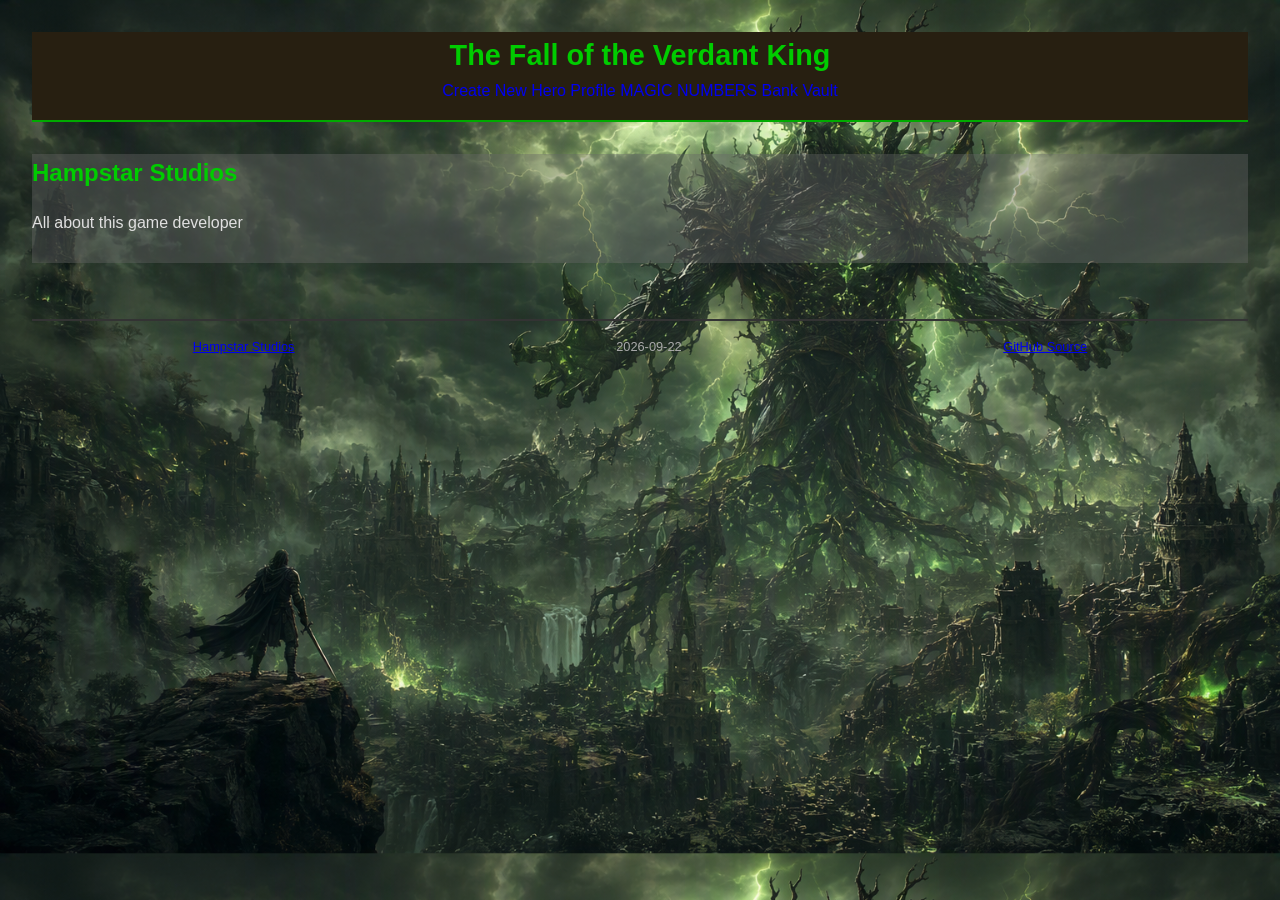
==== magic.html @ 1d243bc4 "First Draft This is the First draft of the web site project. I am doing my best here and trying not " ====
<!DOCTYPE html>
<!--
    HomePage of the Portfolio Project
-->
<html lang="en">

<head>
    <!-- ============================================================
         META / DOCUMENT HEAD
         ============================================================ -->
    <meta charset="UTF-8" />
    <meta name="viewport" content="width=device-width, initial-scale=1.0" />
    <meta name="description" content="Inofmration about this website and waht is being used to make it happen" />
    <meta name="author" content="Hampstar Studios" />

    <title>Hampstar Studios</title>

    <!-- ============================================================
         STYLES
         ============================================================ -->
    <link rel="stylesheet" href="/css/style.css"></link>
</head>

<body>
    <!-- ============================================================
         PAGE STRUCTURE
         ============================================================ -->
    <div class="container">

        <!-- Header -->
        <header>
            <h1>The Fall of the Verdant King</h1>
            <nav>
                <a href="/">Create New</a>
                <a href="/profile.html">Hero Profile</a>
                <a href="/magic.html" class="active">Magic Numbers</a>
                <a href="/vault.html">Bank Vault</a>
            </nav>
        </header>
        <!-- Main Content -->
        <main id="main">
            <section id="seciton-Hero">
                <h2>Hampstar Studios</h2>
                <p>All about this game developer</p>
            </section>
        </main>

        <!-- Footer -->
        <footer class="flex" id="footer">
            <a href="/privacy.html">Hampstar Studios</a>
            <time datetime="2026-09-22">2026-09-22</time>
            <a href="/index.html">GitHub Source</a>
        </footer>

    </div><!-- /.container -->

    <!-- ============================================================
         SCRIPTS  (placed before </body> for performance)
         ============================================================ -->
    <script type="text/javascript" async src=""></script>
</body>

</html>
---- css/style.css ----
/* ----- Reset / Base ----- */
*,
*::before,
*::after {
    box-sizing: border-box;
    margin: 0;
    padding: 0;
}

body {
    font-family: Arial, Helvetica, sans-serif;
    font-size: 1rem;
    line-height: 1.6;
    background-color: #1a1a1a;
    color: #e0e0e0;
    padding: 2rem;
    background-image: url('/img/Verdant King.png');
    background-size: cover;
}

/* ----- Layout ----- */
.container {
    margin: 0 auto;
}

/* ----- Header ----- */
header {
    border-bottom: 2px solid #00aa00;
    padding-bottom: 1rem;
    margin-bottom: 2rem;
    text-align: center;
    background-color: #271F11;
}

header h1 {
    color: #00cc00;
    font-size: 1.8rem;
}

header p {
    color: #aaaaaa;
    font-size: 0.9rem;
    align-items: center;
}

p {
    margin-top: 2vh;
    margin-bottom: 3vh;
}

nav {
    display: block;
}

nav a {
    text-decoration: none;
}

nav a.active {
    text-decoration: none;
    text-transform: uppercase;
}

/* ----- Main Content ----- */
main {
    margin-bottom: 2rem;

}

input.text {
    margin: 0 10vw 0 5vw;
    text-transform: capitalize;
}

section {
    margin-bottom: 1.5rem;
    display: inline-block;
    width: 100%;
    background-color:rgba(102,102,102,0.4);
}

section p{
    opacity: 1;
}

section h2 {
    color: #00cc00;
    margin-bottom: 0.5rem;
}

section h3 {
    color: #00cc00;
    margin-bottom: 0.3rem;
}

/* ----- Ability Set and Colour  ----- */
.ability {
    height: 10vw; 
    width: 10vw;
}

.profile-ability {
    height: 50vw; 
    width: 50vw;
}

.fire {
    background-image:url('/img/Fire.png');
    background-size: cover;
}

.water {
    background-image:url('/img/Water.png');
    background-size: cover;
}

.lightning{
    background-image:url('/img/Lightning.png');
    background-size: cover;
}

.nature{
    background-image:url('/img/Nature.png');
    background-size: cover;
}

/* ----- -- ----- */

.grid{
    display: grid;
}

.flex {
    display: flex;
    width: 100%;
    flex-wrap: wrap;
    justify-content: space-around;
}

.text-centre{
    text-align: center;
    justify-self: center;
}

.full-width{
    display: inline-block;
    width: 100%;
}

/* ----- Images ----- */
.img-job{
    width: 40vw;
    height: 40vw;
    border-radius: 5%;
    background-color: #666666;
    display: flex;
    justify-content: space-evenly;
    align-items: center;
}

/* ----- Forms ----- */
.form-input {
    display: grid;
    grid-template-columns: 10vw 80vw;
    margin: 1vw 5vh 1vw 5vh;
}

.form-label {
    text-align: end;
    padding-right: 1vw;
    margin-right: 1vw;
}

/* ----- Buttons ----- */
.btn {
    display: inline-block;
    padding: 0.5rem 1.2rem;
    background-color: #00aa00;
    color: #ffffff;
    border: none;
    border-radius: 4px;
    cursor: pointer;
    font-size: 1rem;
    text-decoration: none;
    transition: background-color 0.2s ease;
    width: 100%; 
    margin-top: 5vh;
}

.btn:hover {
    background-color: #008800;
}

/* ----- Output / Status ----- */
#output {
    background-color: #0d0d0d;
    border: 1px solid #333333;
    border-radius: 4px;
    padding: 1rem;
    font-family: monospace;
    white-space: pre-wrap;
    min-height: 4rem;
}

/* ----- Footer ----- */
footer {
    border-top: 2px solid #333333;
    padding-top: 1rem;
    color:#aaaaaa;
    font-size: 0.8rem;
    text-align: center;
}
@media all and (min-width: 600px){}

@media all and (min-width: 800px){}

@media all and (min-width: 1280px) {}
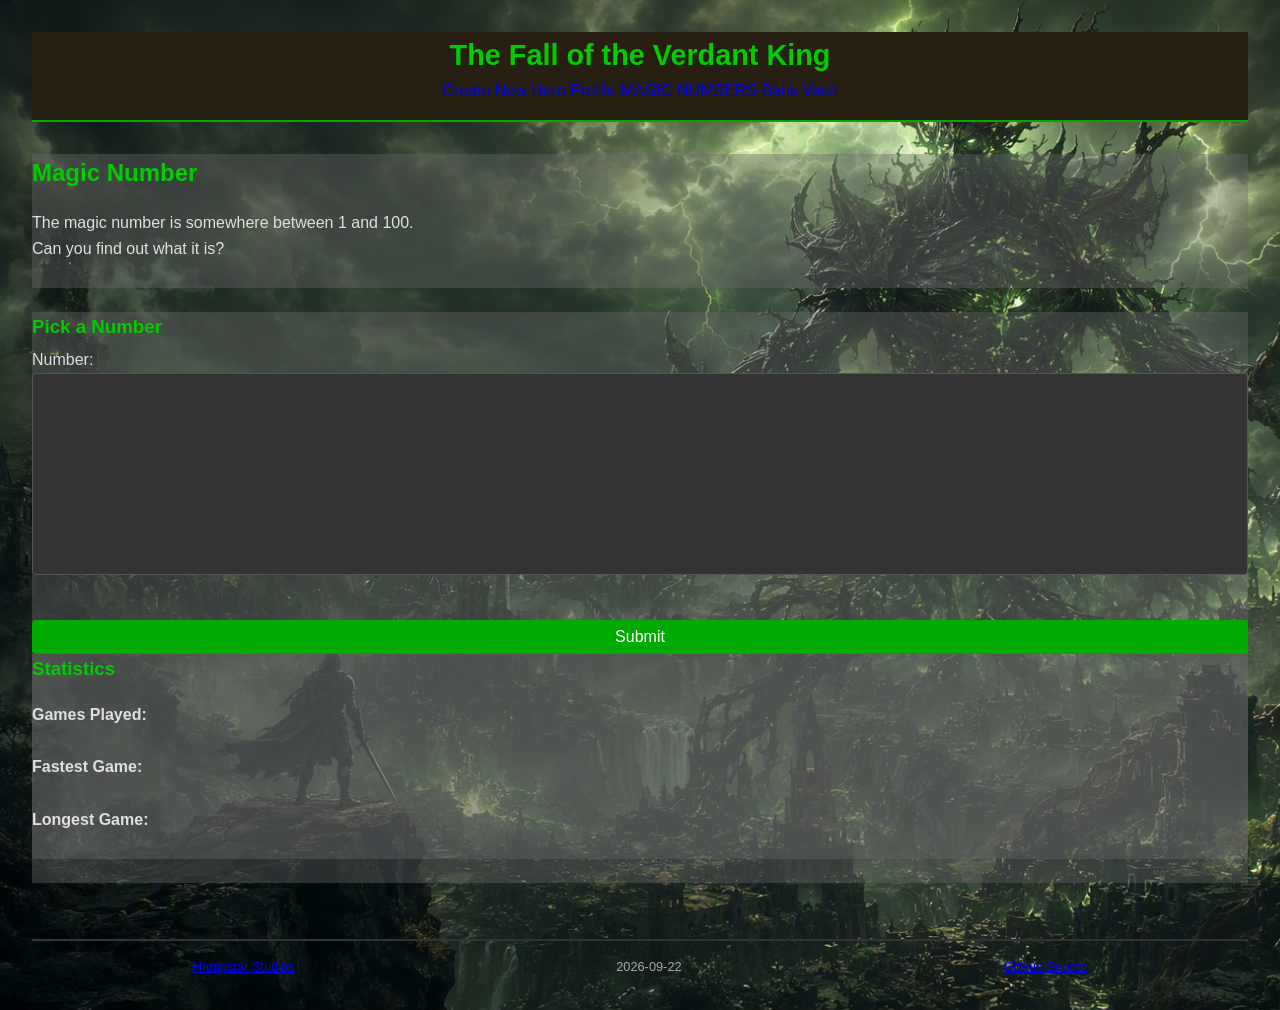
==== commit cd7d5c7a: "Magic Numbers This is the first pass at the magic numbers game. I have added an input to the page an" ====
--- a/magic.html
+++ b/magic.html
@@ -39,9 +39,20 @@
         </header>
         <!-- Main Content -->
         <main id="main">
-            <section id="seciton-Hero">
-                <h2>Hampstar Studios</h2>
-                <p>All about this game developer</p>
+            <section id="seciton-about">
+                <h2>Magic Number</h2>
+                <p>The magic number is somewhere between 1 and 100.<br/> Can you find out what it is?</p>
+            </section>
+            <section id="section-input">
+                <h3>Pick a Number</h3>
+                <label for="input-number" class="form-label">Number:</label>
+                <input class="magicnumber-input" type="number" id="input-number" name="input-number" required min="1" step="1" maxlength="3" max="100">
+                <button class="btn" id="button-submit">Submit</button>
+            <section id="seciton-magic-numbers">
+                <h3>Statistics</h3>
+                <p><strong>Games Played:</strong> <span id="magic-gamecount"></span></p>
+                <p><strong>Fastest Game:</strong> <span id="magic-min"></span></p>
+                <p><strong>Longest Game:</strong> <span id="magic-max"></span></p>
             </section>
         </main>
 
@@ -55,9 +66,9 @@
     </div><!-- /.container -->
 
     <!-- ============================================================
-         SCRIPTS  (placed before </body> for performance)
+         SCRIPTS 
          ============================================================ -->
-    <script type="text/javascript" async src=""></script>
+    <script type="text/javascript" async src="js/magicNumber.js"></script>
 </body>
 
 </html>
--- a/css/style.css
+++ b/css/style.css
@@ -122,6 +122,31 @@
 .nature{
     background-image:url('/img/Nature.png');
     background-size: cover;
+}
+
+/* ----- Magic numbers formatting ----- */
+
+.magicnumber-input {
+    font-size: 10rem;
+    background-color: #333333;
+    color: #e0e0e0;
+    border: 1px solid #555555;
+    border-radius: 4px;
+    padding: 0.5rem;
+    width: 100%;
+    text-align: center;
+    text-decoration: none;
+}
+
+/* For Chrome/Edge and Safari */
+input[type="number"]::-webkit-outer-spin-button,
+input[type="number"]::-webkit-inner-spin-button {
+    appearance: none;
+}
+
+/* For Firefox */
+input[type="number"] {
+    appearance: textfield;
 }
 
 /* ----- -- ----- */
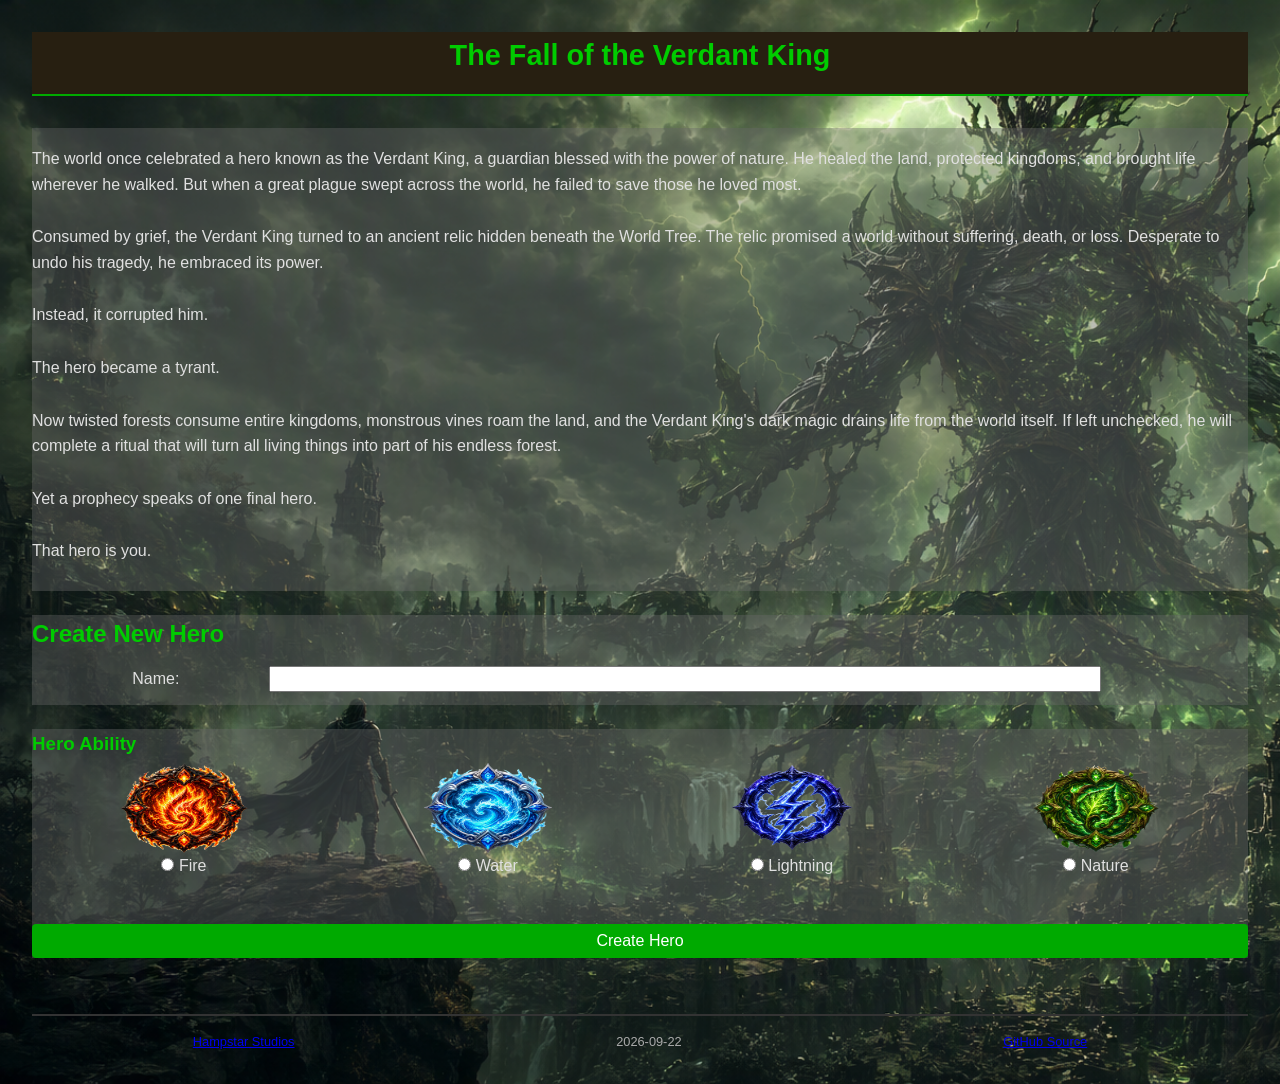
==== commit 5eefe472: "Magic Numbers Update Added to the magic numbers game. UI and button controls are now in place and ga" ====
--- a/magic.html
+++ b/magic.html
@@ -43,12 +43,23 @@
                 <h2>Magic Number</h2>
                 <p>The magic number is somewhere between 1 and 100.<br/> Can you find out what it is?</p>
             </section>
-            <section id="section-input">
+            <section id="section-output">
                 <h3>Pick a Number</h3>
-                <label for="input-number" class="form-label">Number:</label>
-                <input class="magicnumber-input" type="number" id="input-number" name="input-number" required min="1" step="1" maxlength="3" max="100">
-                <button class="btn" id="button-submit">Submit</button>
-            <section id="seciton-magic-numbers">
+                <section id="section-input" class="output-panel">
+                    <div></div>
+                    <div>
+                        <label for="input-number" class="form-label">Number:</label>
+                        <input class="magicnumber-input" type="number" id="input-number" name="input-number" required min="1" step="1" maxlength="3" max="100"></div>
+                    <div></div>
+                </section>
+            </section> 
+            <section id="section-input" class="btn-panel">
+                <button class="btn up" id="button-up">UP</button>
+                <button class="btn hint" id="button-ability">ABILITY</button>
+                <button class="btn down" id="button-down">DOWN</button>
+                <button class="btn submit" id="button-submit">Submit</button>
+            </section>
+            <section id="section-magic-numbers">
                 <h3>Statistics</h3>
                 <p><strong>Games Played:</strong> <span id="magic-gamecount"></span></p>
                 <p><strong>Fastest Game:</strong> <span id="magic-min"></span></p>
--- a/css/style.css
+++ b/css/style.css
@@ -94,10 +94,6 @@
 }
 
 /* ----- Ability Set and Colour  ----- */
-.ability {
-    height: 10vw; 
-    width: 10vw;
-}
 
 .profile-ability {
     height: 50vw; 
@@ -106,28 +102,28 @@
 
 .fire {
     background-image:url('/img/Fire.png');
-    background-size: cover;
+    background-size: 100% 100%;;
 }
 
 .water {
     background-image:url('/img/Water.png');
-    background-size: cover;
+    background-size: 100% 100%;
 }
 
 .lightning{
     background-image:url('/img/Lightning.png');
-    background-size: cover;
+    background-size: 100% 100%;
 }
 
 .nature{
     background-image:url('/img/Nature.png');
-    background-size: cover;
+    background-size: 100% 100%;
 }
 
 /* ----- Magic numbers formatting ----- */
 
 .magicnumber-input {
-    font-size: 10rem;
+    font-size: 8rem;
     background-color: #333333;
     color: #e0e0e0;
     border: 1px solid #555555;
@@ -227,6 +223,45 @@
     min-height: 4rem;
 }
 
+.output-panel {
+    display: grid; 
+    grid-template-columns: 20vw 40vw 20vw;
+    justify-content: space-evenly;
+    gap: 1rem;
+}
+
+.btn-panel {
+    display: grid;
+    grid-template-columns: 20vw 40vw 20vw;
+    grid-template-rows: 10vh 10vh;
+    justify-content: space-evenly;
+    gap: 1vw;
+    padding-bottom: 8vh;
+    font-size: 3vw;
+}
+
+.up, .down, .hint {
+    height: auto;
+    width: auto;
+    min-height: 8vh;
+}
+
+.ability {
+    justify-self: center;
+    min-height: 8vh;
+    background-size: 100% 100%;
+    height: 10vh;
+    width: 10vw;
+}
+
+.submit {
+    grid-column: span 3;
+    padding-top: 2vh;
+    padding-bottom: 2vh;
+    height: auto;
+    min-height: 8vh;
+}
+
 /* ----- Footer ----- */
 footer {
     border-top: 2px solid #333333;
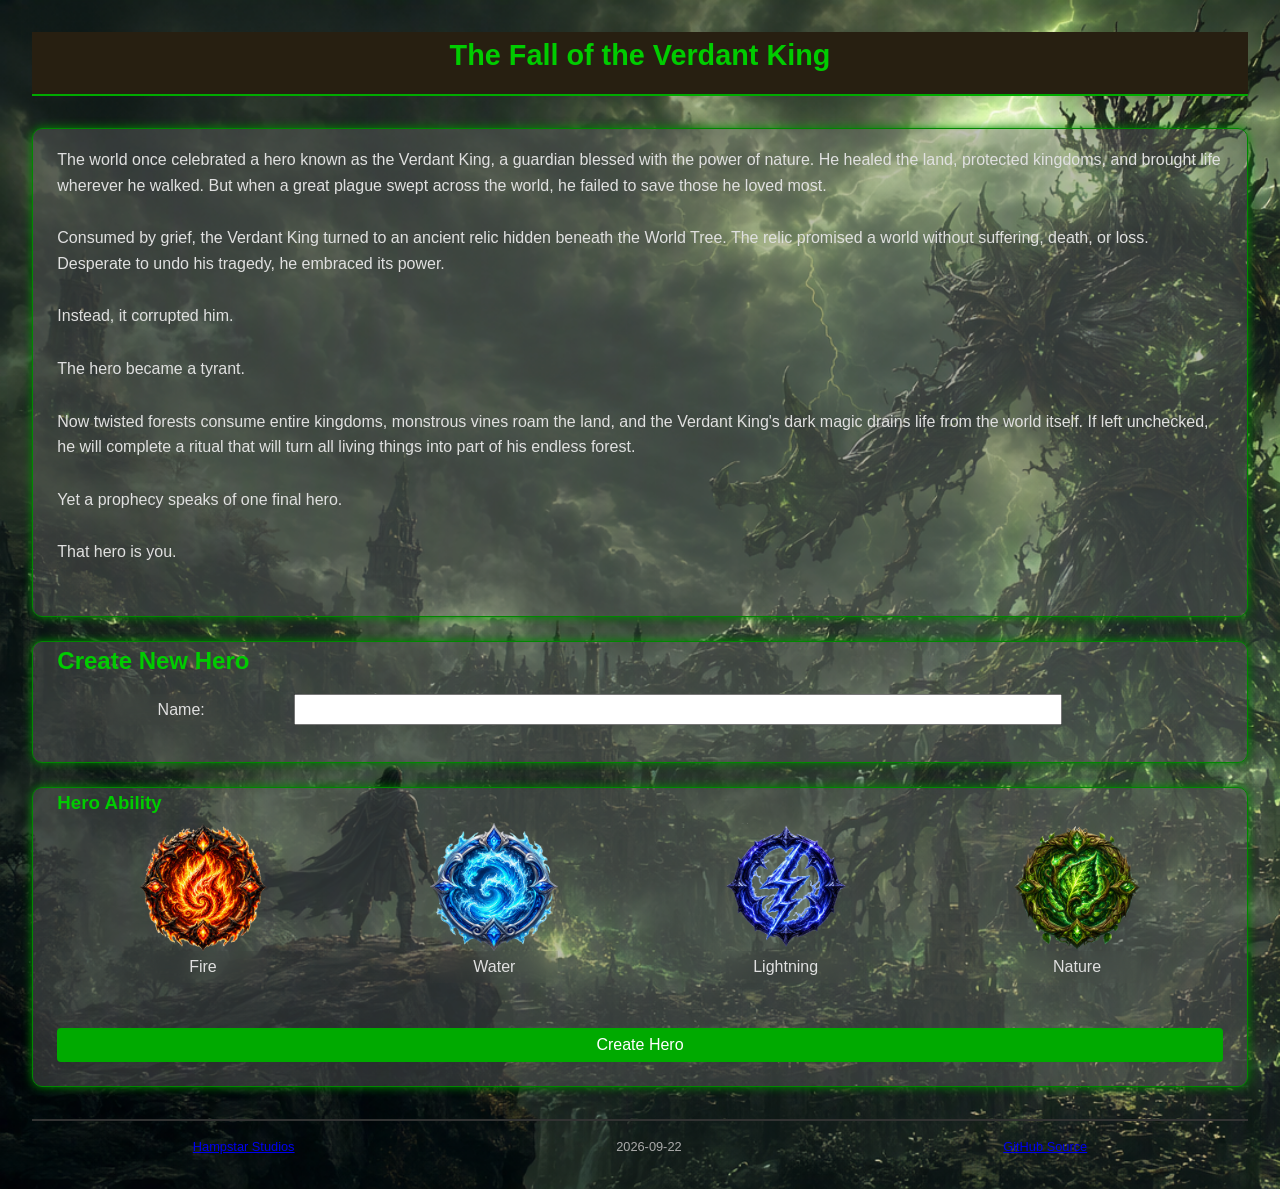
==== commit 10e9e899: "Magic Number Game The game is ready to go now." ====
--- a/magic.html
+++ b/magic.html
@@ -45,13 +45,21 @@
             </section>
             <section id="section-output">
                 <h3>Pick a Number</h3>
-                <section id="section-input" class="output-panel">
-                    <div></div>
+                <div id="section-input" class="output-panel">
+                    <div class="col-2">
+                        <h4>Round:</h4>
+                        <h4 id="game-counter">1</h4>  
+                        <strong>Guess:</strong><em id="guess-counter">0</em>
+                        <strong>Min:</strong><em id="guess-min">1</em>
+                        <strong>Max:</strong><em id="guess-max">100</em>
+                    </div>
                     <div>
-                        <label for="input-number" class="form-label">Number:</label>
+                        <label for="input-number" class="form-label">Your Number</label>
                         <input class="magicnumber-input" type="number" id="input-number" name="input-number" required min="1" step="1" maxlength="3" max="100"></div>
-                    <div></div>
-                </section>
+                    <div>
+                        <p id="magic-output">...</p>
+                    </div>
+                </div>
             </section> 
             <section id="section-input" class="btn-panel">
                 <button class="btn up" id="button-up">UP</button>
--- a/css/style.css
+++ b/css/style.css
@@ -72,11 +72,20 @@
     text-transform: capitalize;
 }
 
+input.active {
+    border: 1px solid gold;
+}
+
+
 section {
     margin-bottom: 1.5rem;
     display: inline-block;
     width: 100%;
     background-color:rgba(102,102,102,0.4);
+    border: #008800 1px solid;
+    border-radius: 10px;
+    padding:0% 2% 2% 2%;
+    box-shadow: 0px 0px 10px 0px #008800;
 }
 
 section p{
@@ -93,6 +102,12 @@
     margin-bottom: 0.3rem;
 }
 
+label {
+    backdrop-filter: blur(10px);
+    padding: 3px;
+    display: block;
+}
+
 /* ----- Ability Set and Colour  ----- */
 
 .profile-ability {
@@ -100,24 +115,28 @@
     width: 50vw;
 }
 
+.fire, .water, .lightning, .nature{
+    background-size: 100% 100%;
+    height: auto;
+    min-height: 10vw;
+    width: 10vw;
+    align-content: center;
+}
+
 .fire {
     background-image:url('/img/Fire.png');
-    background-size: 100% 100%;;
 }
 
 .water {
     background-image:url('/img/Water.png');
-    background-size: 100% 100%;
 }
 
 .lightning{
     background-image:url('/img/Lightning.png');
-    background-size: 100% 100%;
 }
 
 .nature{
     background-image:url('/img/Nature.png');
-    background-size: 100% 100%;
 }
 
 /* ----- Magic numbers formatting ----- */
@@ -145,16 +164,41 @@
     appearance: textfield;
 }
 
+input[type="radio"] {
+    display: none;
+}
+
+input[type="text"] {
+    width: 100%;
+    max-width: 60vw;
+}
+
 /* ----- -- ----- */
+
+div.active {
+    border: 5px solid gold;
+}
 
 .grid{
     display: grid;
 }
 
+.col-2 {
+    display: grid;
+    grid-template-columns: 1fr 1fr;
+    align-items: center;
+    text-align: right;
+    gap: 0.25rem;
+    text-shadow: goldenrod 1px 1px 1px;
+    font-size: 1.2rem;
+    padding: 2vh 2vw 2vh 2vw;
+}
+
 .flex {
     display: flex;
     width: 100%;
     flex-wrap: wrap;
+    flex-direction: column;
     justify-content: space-around;
 }
 
@@ -212,6 +256,11 @@
     background-color: #008800;
 }
 
+.btn:disabled {
+    background-color: gray;
+    border: 2px solid red;
+}
+
 /* ----- Output / Status ----- */
 #output {
     background-color: #0d0d0d;
@@ -250,8 +299,9 @@
     justify-self: center;
     min-height: 8vh;
     background-size: 100% 100%;
-    height: 10vh;
+    height: 10vw;
     width: 10vw;
+    min-width: 50px;
 }
 
 .submit {
@@ -270,7 +320,11 @@
     font-size: 0.8rem;
     text-align: center;
 }
-@media all and (min-width: 600px){}
+@media all and (min-width: 600px){
+    .flex {
+        flex-direction: row;
+    }
+}
 
 @media all and (min-width: 800px){}
 
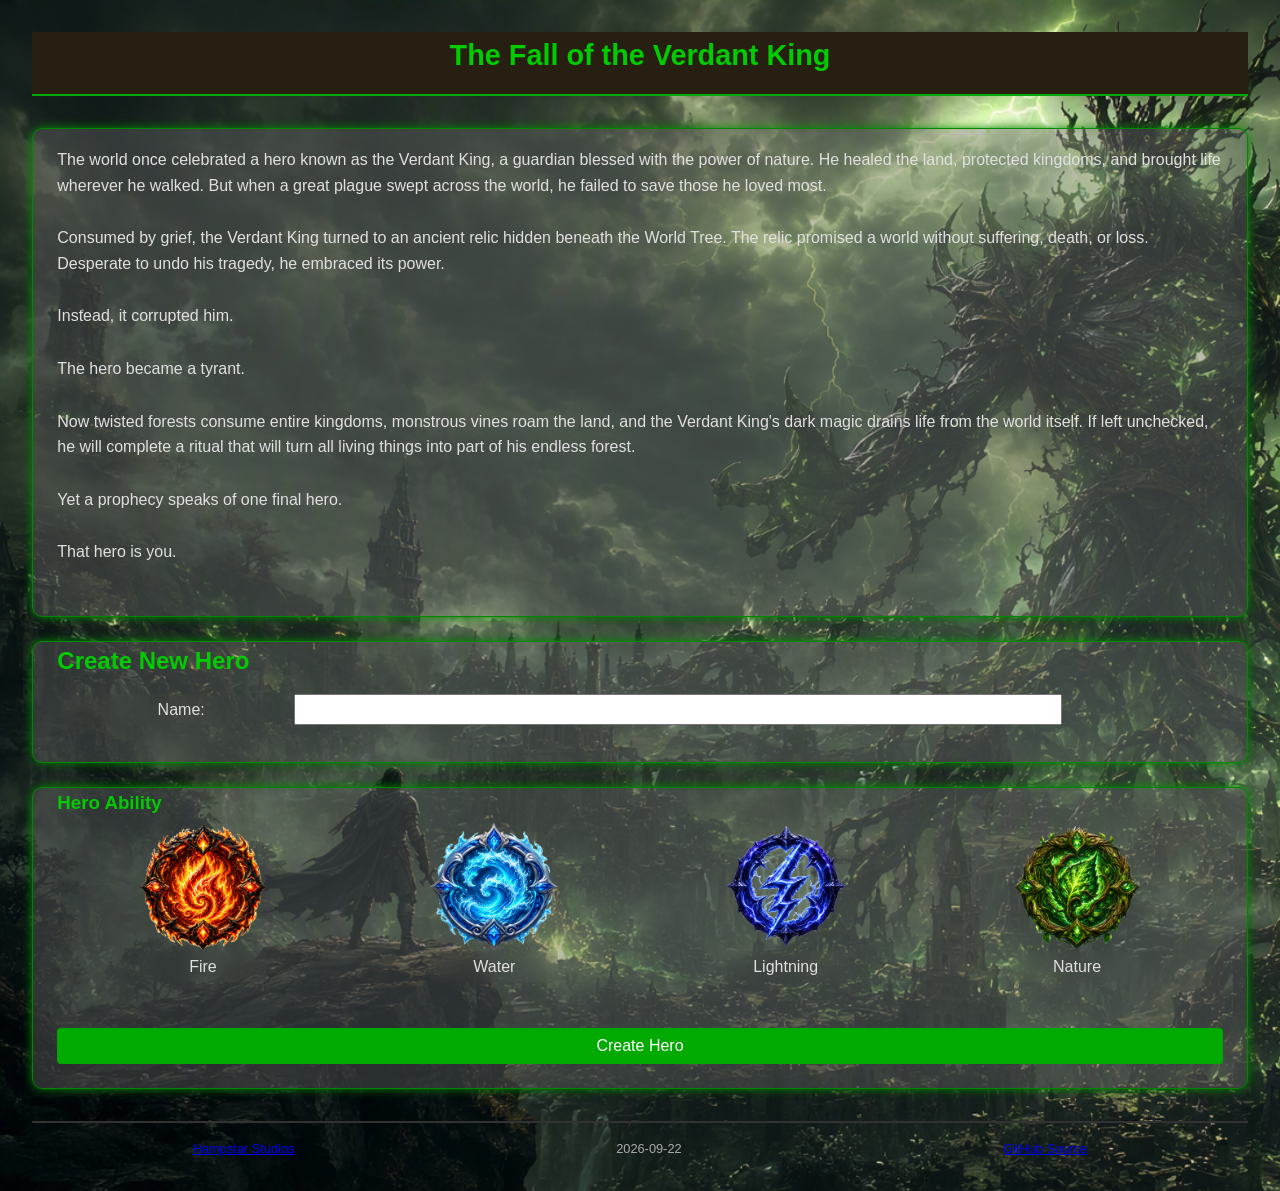
==== commit 29430cd9: "Magic Game UI The magic game is more flushed out and should look better on the mobile devices" ====
--- a/magic.html
+++ b/magic.html
@@ -56,17 +56,16 @@
                     <div>
                         <label for="input-number" class="form-label">Your Number</label>
                         <input class="magicnumber-input" type="number" id="input-number" name="input-number" required min="1" step="1" maxlength="3" max="100"></div>
-                    <div>
-                        <p id="magic-output">...</p>
-                    </div>
+                    <section id="section-input">
+                        <div class="btn-panel">
+                            <button class="btn up" id="button-up">UP</button>
+                            <button class="btn hint" id="button-ability">ABILITY</button>
+                            <button class="btn down" id="button-down">DOWN</button>
+                        </div>
+                        <button class="btn submit" id="button-submit">Submit</button>
+                    </section>
                 </div>
             </section> 
-            <section id="section-input" class="btn-panel">
-                <button class="btn up" id="button-up">UP</button>
-                <button class="btn hint" id="button-ability">ABILITY</button>
-                <button class="btn down" id="button-down">DOWN</button>
-                <button class="btn submit" id="button-submit">Submit</button>
-            </section>
             <section id="section-magic-numbers">
                 <h3>Statistics</h3>
                 <p><strong>Games Played:</strong> <span id="magic-gamecount"></span></p>
@@ -74,7 +73,24 @@
                 <p><strong>Longest Game:</strong> <span id="magic-max"></span></p>
             </section>
         </main>
-
+        <!-- The Modal -->
+        <section id="outputModal" class="modal">
+            <!-- Modal content -->
+            <div class="modal-content">
+                <span class="close">&times;</span>
+                <p id="magic-output">Some text in the Modal..</p>
+            </div>
+        </section>
+        <section id="newgameModal" class="modal">
+            <!-- Modal content -->
+            <div class="modal-content">
+                <h2>Congratulations!</h2>
+                <p>You have found the magic number!</p>
+                <p>Would you like to play again?</p>
+                <button class="btn" tabindex="1" id="newgame-yes">Yes</button>
+                <button class="btn" tabindex="1" id="newgame-no">No</button>
+            </div>
+        </section>
         <!-- Footer -->
         <footer class="flex" id="footer">
             <a href="/privacy.html">Hampstar Studios</a>
--- a/css/style.css
+++ b/css/style.css
@@ -248,8 +248,10 @@
     font-size: 1rem;
     text-decoration: none;
     transition: background-color 0.2s ease;
-    width: 100%; 
-    margin-top: 5vh;
+    width: 100%;
+    padding-top: 1vh;
+    padding-bottom: 1vh;
+    margin-top: 1vh;
 }
 
 .btn:hover {
@@ -280,13 +282,15 @@
 }
 
 .btn-panel {
-    display: grid;
-    grid-template-columns: 20vw 40vw 20vw;
-    grid-template-rows: 10vh 10vh;
+    display: flex;
+    flex-wrap: wrap;
+    flex-direction: row;
     justify-content: space-evenly;
-    gap: 1vw;
-    padding-bottom: 8vh;
-    font-size: 3vw;
+    align-items: center;
+    width: 100%;
+    text-align: center;
+    padding-bottom: 5vh;
+    border-radius: 10px;
 }
 
 .up, .down, .hint {
@@ -312,6 +316,51 @@
     min-height: 8vh;
 }
 
+/* The Modal (background) */
+.modal {
+  display: none; /* Hidden by default */
+  position: fixed; /* Stay in place */
+  z-index: 1; /* Sit on top */
+  padding-top: 100px; /* Location of the box */
+  left: 0;
+  top: 0;
+  width: 100%; /* Full width */
+  height: 100%; /* Full height */
+  overflow: auto; /* Enable scroll if needed */
+  background-color: rgb(0,0,0); /* Fallback color */
+  background-color: rgba(0,0,0,0.4); /* Black w/ opacity */
+  transition: all 0.25s ease;
+  backdrop-filter: blur(2px);
+}
+
+/* Modal Content */
+.modal-content {
+  background-color: #fefefe;
+  color: #000;
+  margin: auto;
+  padding: 20px;
+  border: 1px solid #888;
+  width: 80%;
+  text-shadow: goldenrod 1px 1px 1px;
+  font-size: 1.2rem;
+  top: 25vh;
+  position: relative;
+}
+
+/* The Close Button */
+.close {
+  color: #aaaaaa;
+  float: right;
+  font-size: 2.8rem;
+  font-weight: bold;
+}
+
+.close:hover, .close:focus {
+  color: #000;
+  text-decoration: none;
+  cursor: pointer;
+}
+
 /* ----- Footer ----- */
 footer {
     border-top: 2px solid #333333;
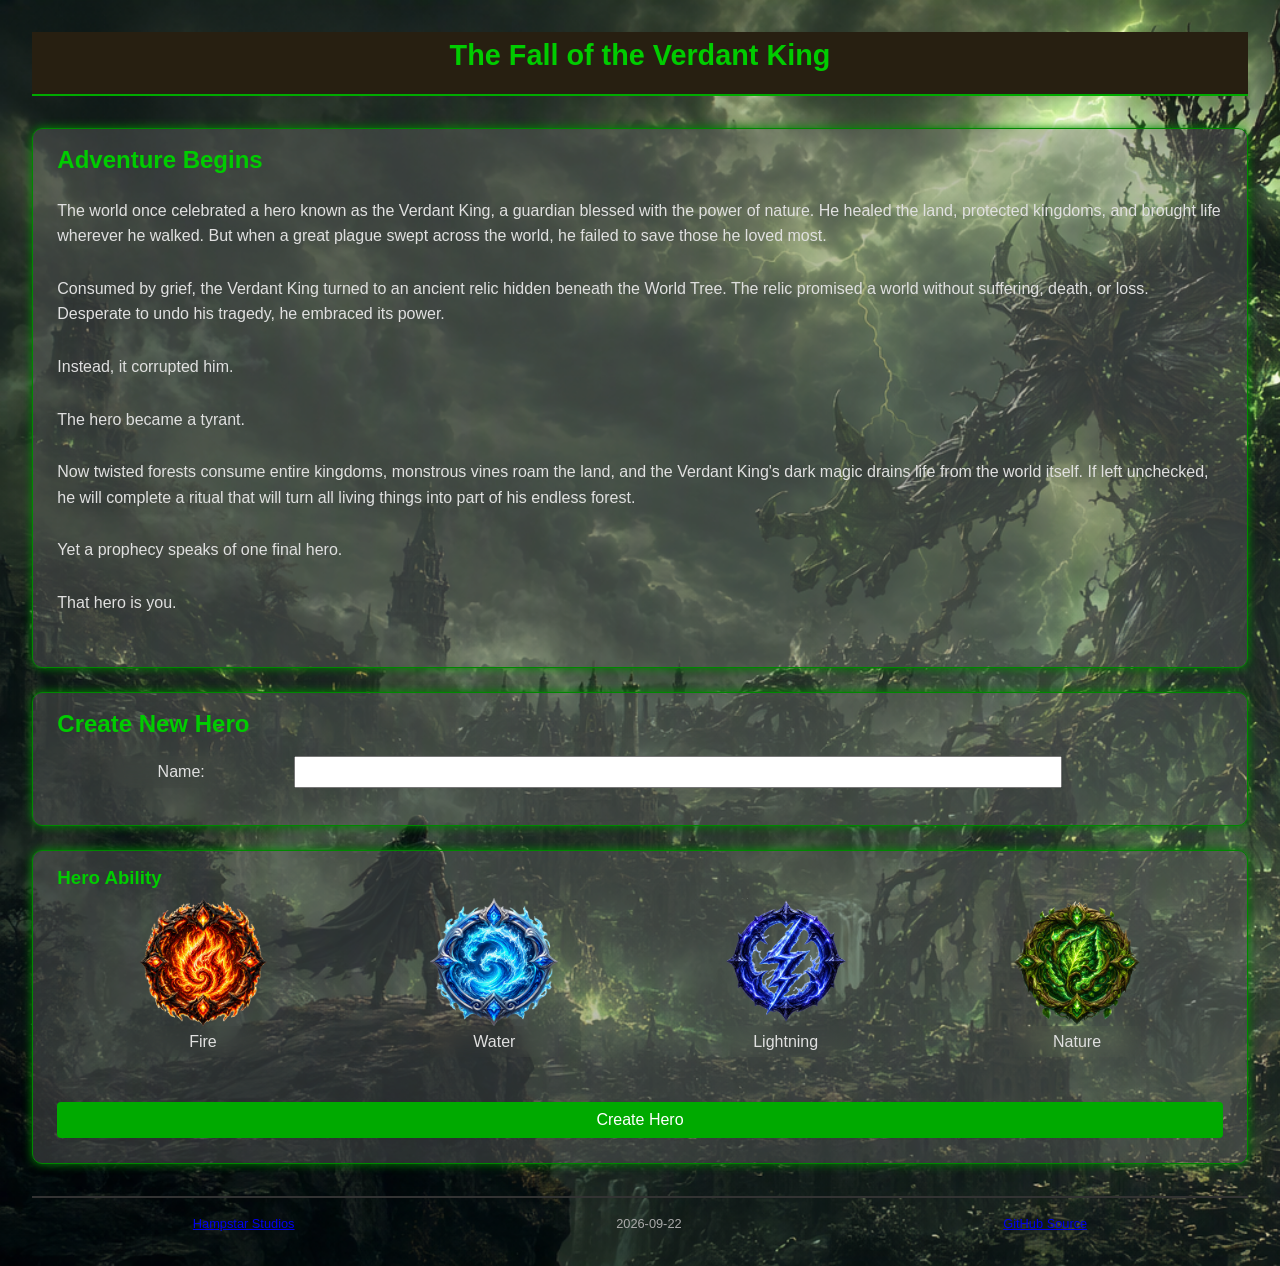
==== commit 437b3147: "HTML Validation checkup Added vault game" ====
--- a/magic.html
+++ b/magic.html
@@ -9,16 +9,16 @@
          META / DOCUMENT HEAD
          ============================================================ -->
     <meta charset="UTF-8" />
-    <meta name="viewport" content="width=device-width, initial-scale=1.0" />
-    <meta name="description" content="Inofmration about this website and waht is being used to make it happen" />
-    <meta name="author" content="Hampstar Studios" />
+    <meta name="viewport" content="width=device-width, initial-scale=1.0">
+    <meta name="description" content="Inofmration about this website and waht is being used to make it happen">
+    <meta name="author" content="Hampstar Studios">
 
-    <title>Hampstar Studios</title>
+    <title>Magic Number</title>
 
     <!-- ============================================================
          STYLES
          ============================================================ -->
-    <link rel="stylesheet" href="/css/style.css"></link>
+    <link rel="stylesheet" href="/css/style.css">
 </head>
 
 <body>
@@ -45,38 +45,51 @@
             </section>
             <section id="section-output">
                 <h3>Pick a Number</h3>
-                <div id="section-input" class="output-panel">
-                    <div class="col-2">
-                        <h4>Round:</h4>
-                        <h4 id="game-counter">1</h4>  
-                        <strong>Guess:</strong><em id="guess-counter">0</em>
-                        <strong>Min:</strong><em id="guess-min">1</em>
-                        <strong>Max:</strong><em id="guess-max">100</em>
+                <div>
+                    <label for="input-number" class="form-label">Your Number</label>
+                    <input class="magicnumber-input" type="number" id="input-number" name="input-number" required min="1" step="1" max="100">
+                </div>
+                <section id="section-input-buttons">
+                    <h3>Controls</h3>
+                    <div class="btn-panel">
+                        <button class="btn up" id="button-up">UP</button>
+                        <button class="btn hint" id="button-ability">ABILITY</button>
+                        <button class="btn down" id="button-down">DOWN</button>
                     </div>
-                    <div>
-                        <label for="input-number" class="form-label">Your Number</label>
-                        <input class="magicnumber-input" type="number" id="input-number" name="input-number" required min="1" step="1" maxlength="3" max="100"></div>
-                    <section id="section-input">
-                        <div class="btn-panel">
-                            <button class="btn up" id="button-up">UP</button>
-                            <button class="btn hint" id="button-ability">ABILITY</button>
-                            <button class="btn down" id="button-down">DOWN</button>
-                        </div>
-                        <button class="btn submit" id="button-submit">Submit</button>
-                    </section>
-                </div>
+                    <button class="btn submit" id="button-submit">Submit</button>
+                </section>
+                <section id="section-info">
+                    <h3>Game Info</h3>
+                    <table>
+                        <tbody>
+                            <tr>
+                                <th>Game #</th>
+                                <th>Guess #</th>
+                                <th>Min</th>
+                                <th>Max</th>
+                            </tr>
+                            <tr>
+                                <td id="game-counter">1</td>
+                                <td id="guess-counter">0</td>
+                                <td id="guess-min">1</td>
+                                <td id="guess-max">100</td>
+                            </tr>
+                        </tbody>
+                    </table>
+                </section>
             </section> 
             <section id="section-magic-numbers">
                 <h3>Statistics</h3>
                 <p><strong>Games Played:</strong> <span id="magic-gamecount"></span></p>
-                <p><strong>Fastest Game:</strong> <span id="magic-min"></span></p>
-                <p><strong>Longest Game:</strong> <span id="magic-max"></span></p>
+                <p><strong>Fastest Game:</strong> <span id="magic-min">?</span></p>
+                <p><strong>Longest Game:</strong> <span id="magic-max">?</span></p>
             </section>
         </main>
         <!-- The Modal -->
         <section id="outputModal" class="modal">
             <!-- Modal content -->
             <div class="modal-content">
+                <h2>Game Over</h2>
                 <span class="close">&times;</span>
                 <p id="magic-output">Some text in the Modal..</p>
             </div>
@@ -103,7 +116,7 @@
     <!-- ============================================================
          SCRIPTS 
          ============================================================ -->
-    <script type="text/javascript" async src="js/magicNumber.js"></script>
+    <script async src="js/magicNumber.js"></script>
 </body>
 
 </html>
--- a/css/style.css
+++ b/css/style.css
@@ -84,7 +84,7 @@
     background-color:rgba(102,102,102,0.4);
     border: #008800 1px solid;
     border-radius: 10px;
-    padding:0% 2% 2% 2%;
+    padding:1% 2% 2% 2%;
     box-shadow: 0px 0px 10px 0px #008800;
 }
 
@@ -108,6 +108,15 @@
     display: block;
 }
 
+
+table, tbody {
+    width:100%;
+}
+
+th, td {
+    text-align: center;
+    padding: 0.5rem;
+}
 /* ----- Ability Set and Colour  ----- */
 
 .profile-ability {
@@ -142,13 +151,26 @@
 /* ----- Magic numbers formatting ----- */
 
 .magicnumber-input {
-    font-size: 8rem;
+    font-size: 7rem;
     background-color: #333333;
     color: #e0e0e0;
     border: 1px solid #555555;
-    border-radius: 4px;
+    border-radius: 100px;
     padding: 0.5rem;
     width: 100%;
+    text-align: center;
+    text-decoration: none;
+    margin-bottom: 2vh;
+}
+
+.vaultnumber-input {
+    font-size: 2rem;
+    background-color: #333333;
+    color: #e0e0e0;
+    border: 1px solid #555555;
+    border-radius: 100px;
+    padding: 0.5rem;
+    width: 40vw;
     text-align: center;
     text-decoration: none;
 }
@@ -314,6 +336,7 @@
     padding-bottom: 2vh;
     height: auto;
     min-height: 8vh;
+    margin-bottom: 2vh;
 }
 
 /* The Modal (background) */
